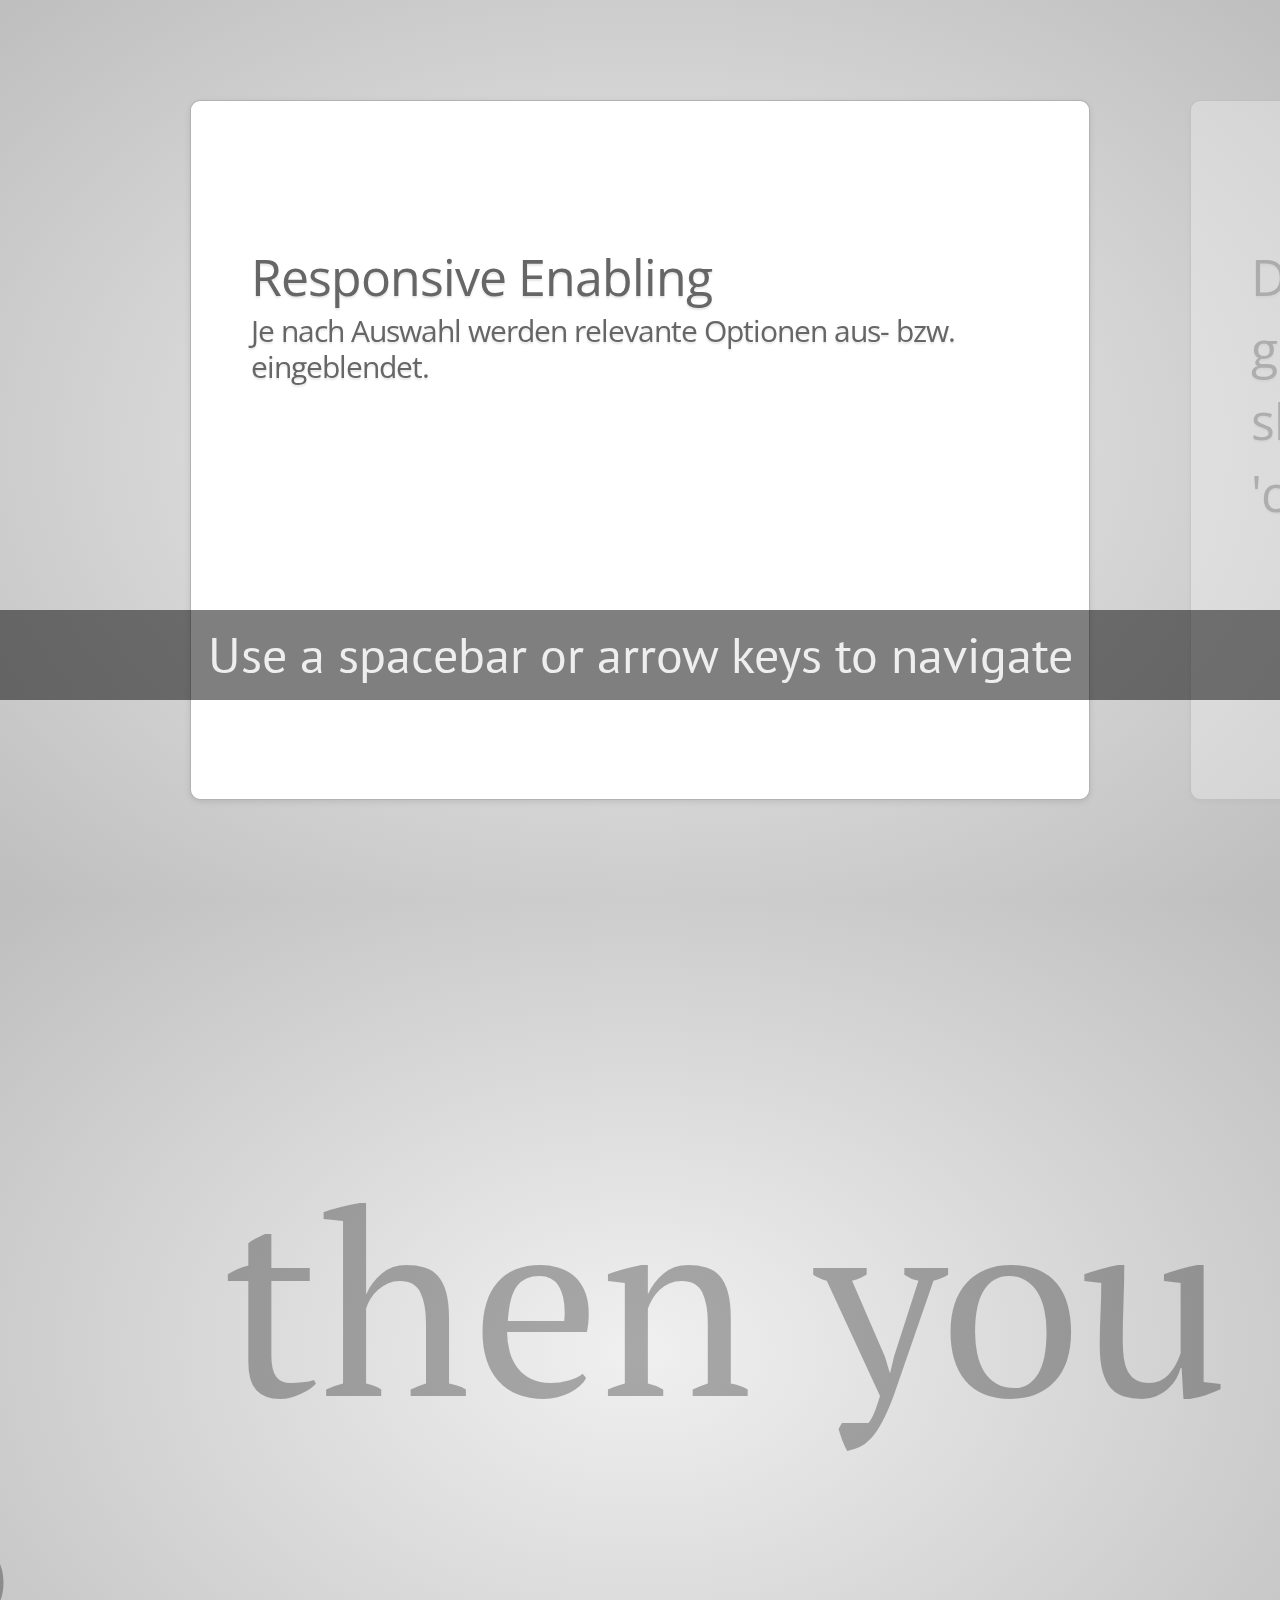
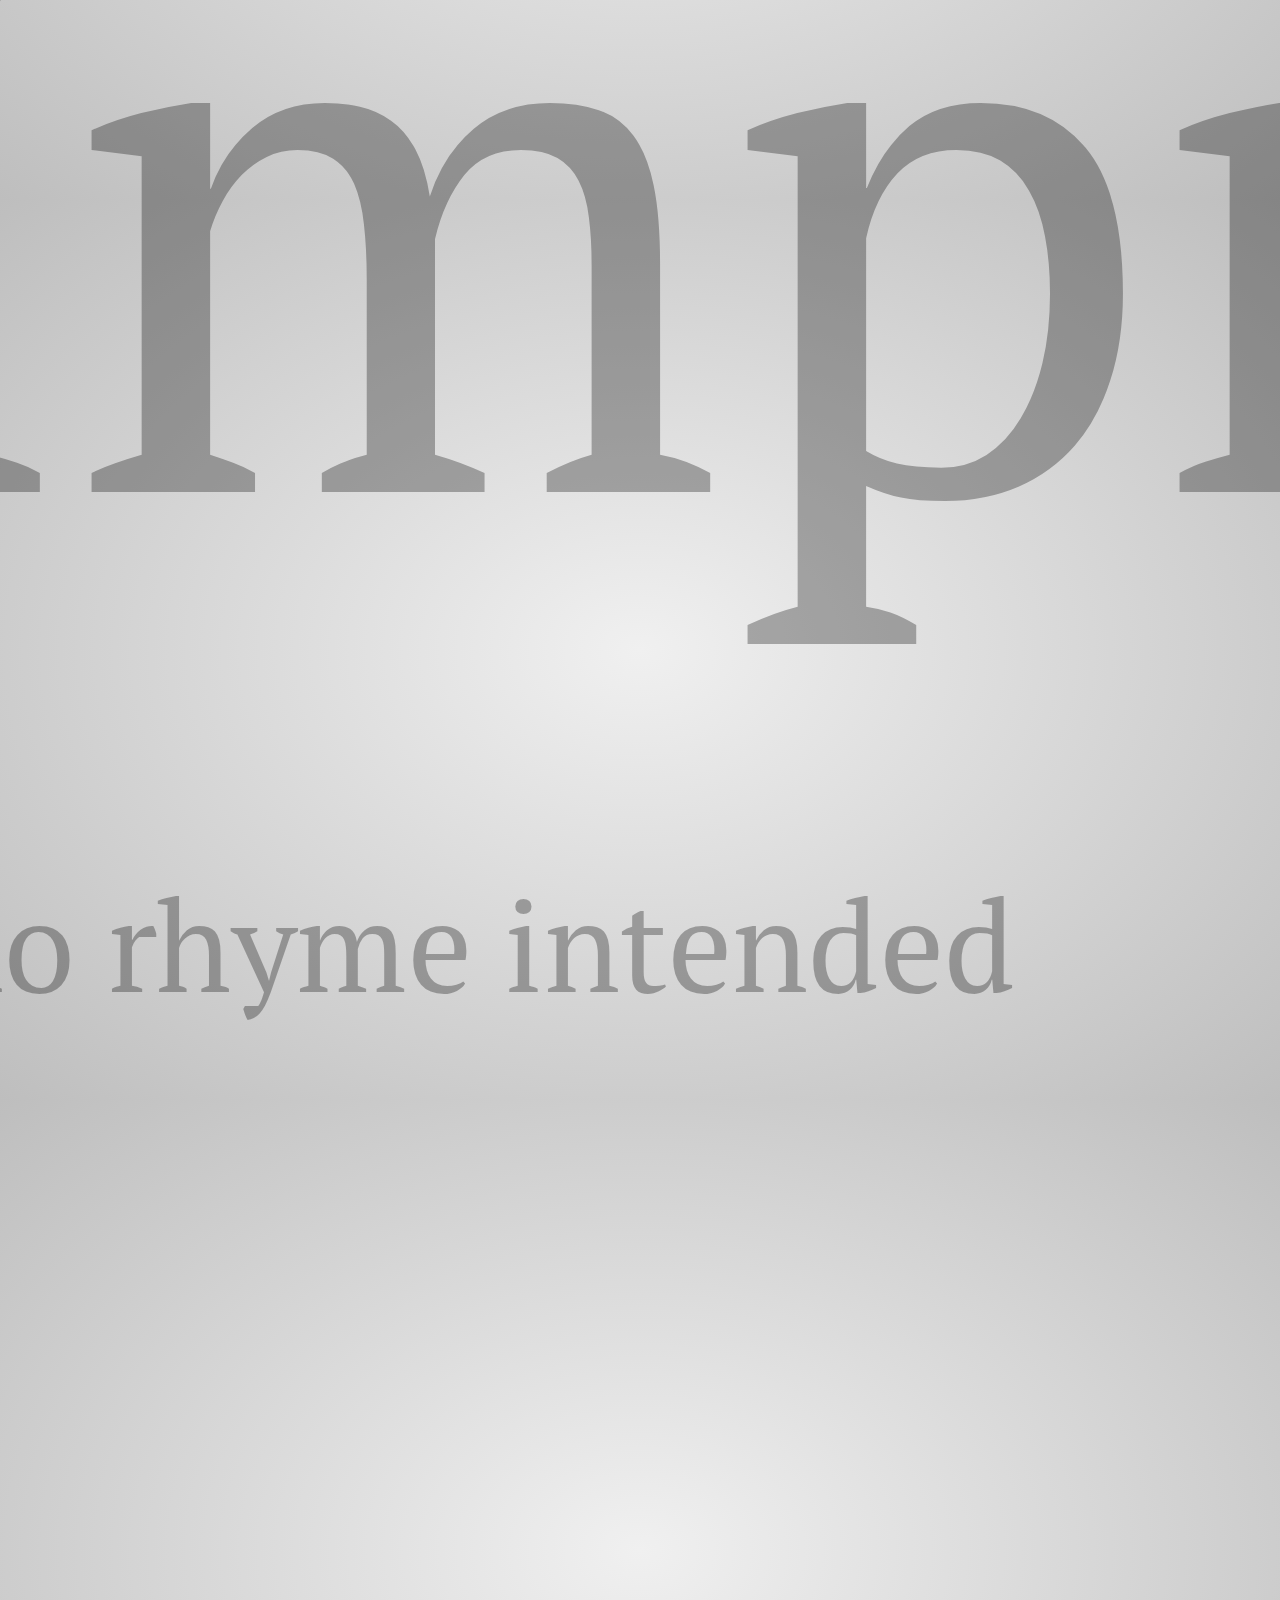
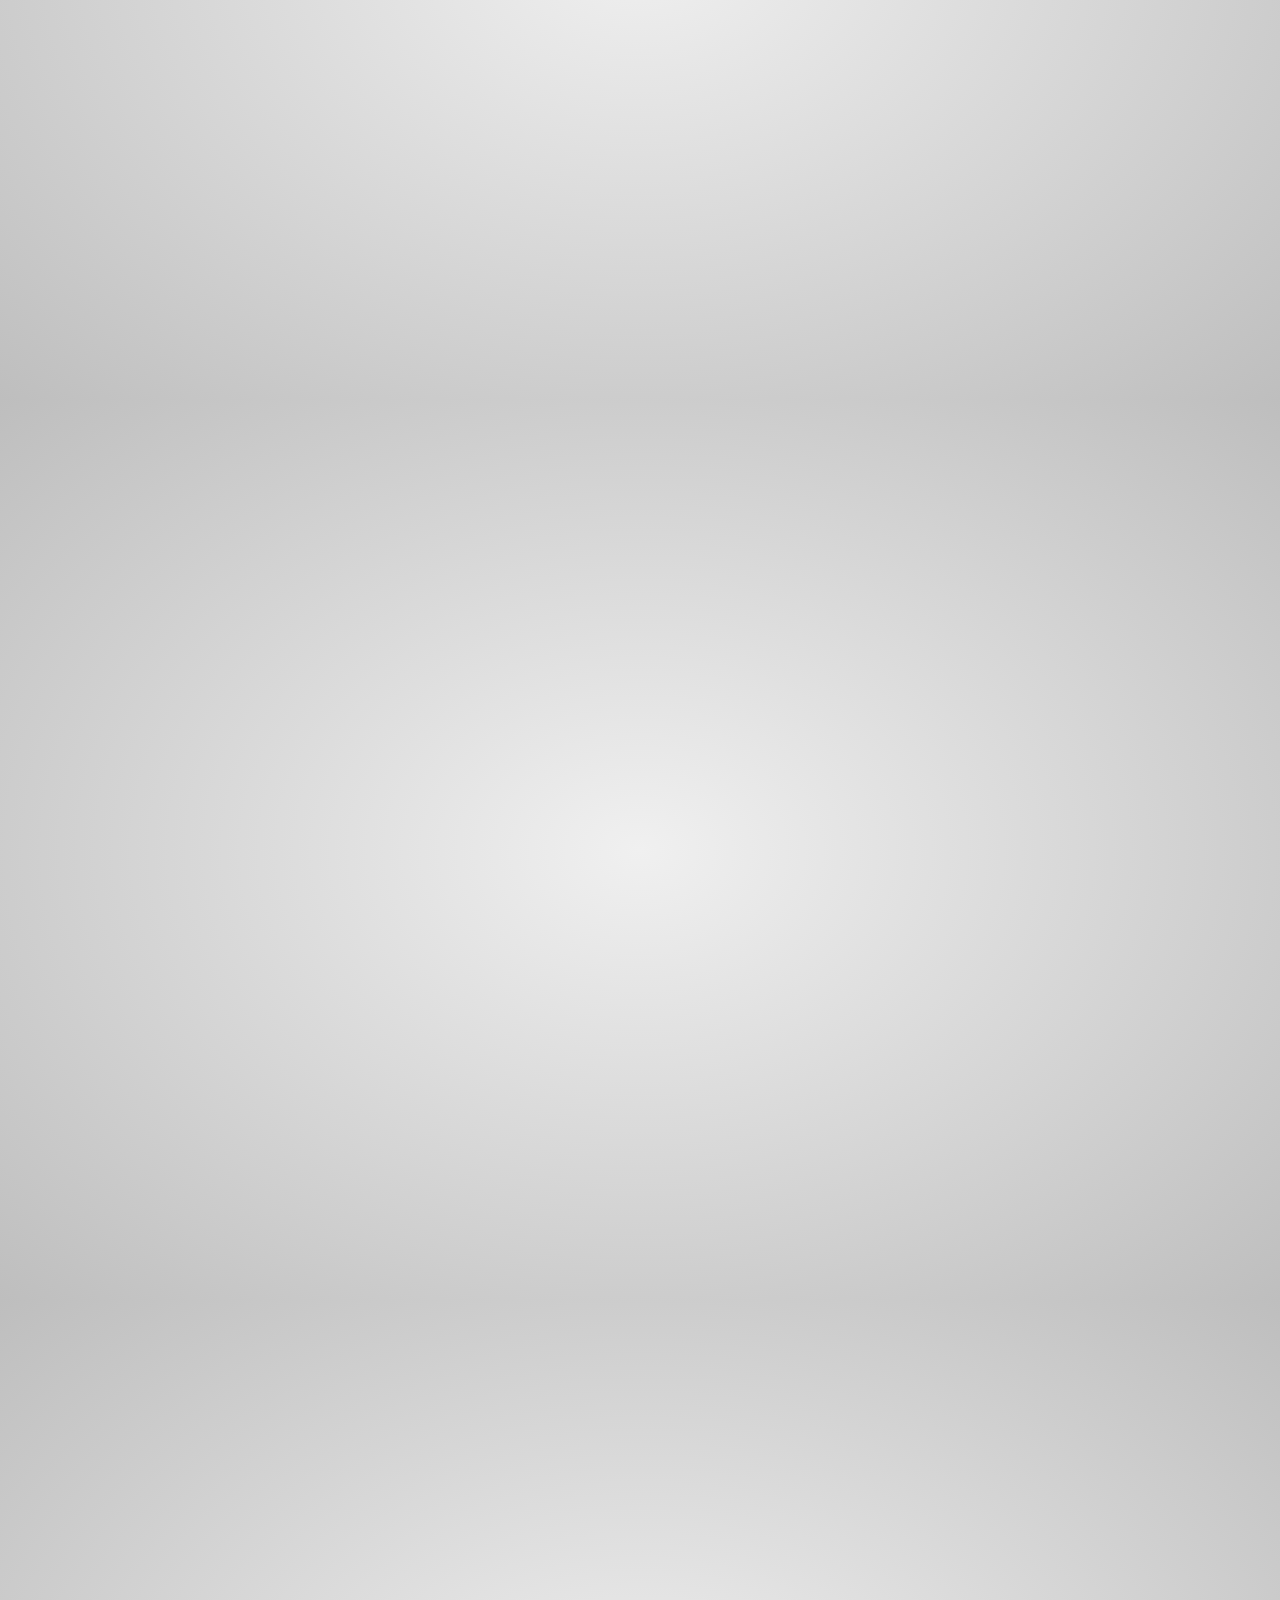
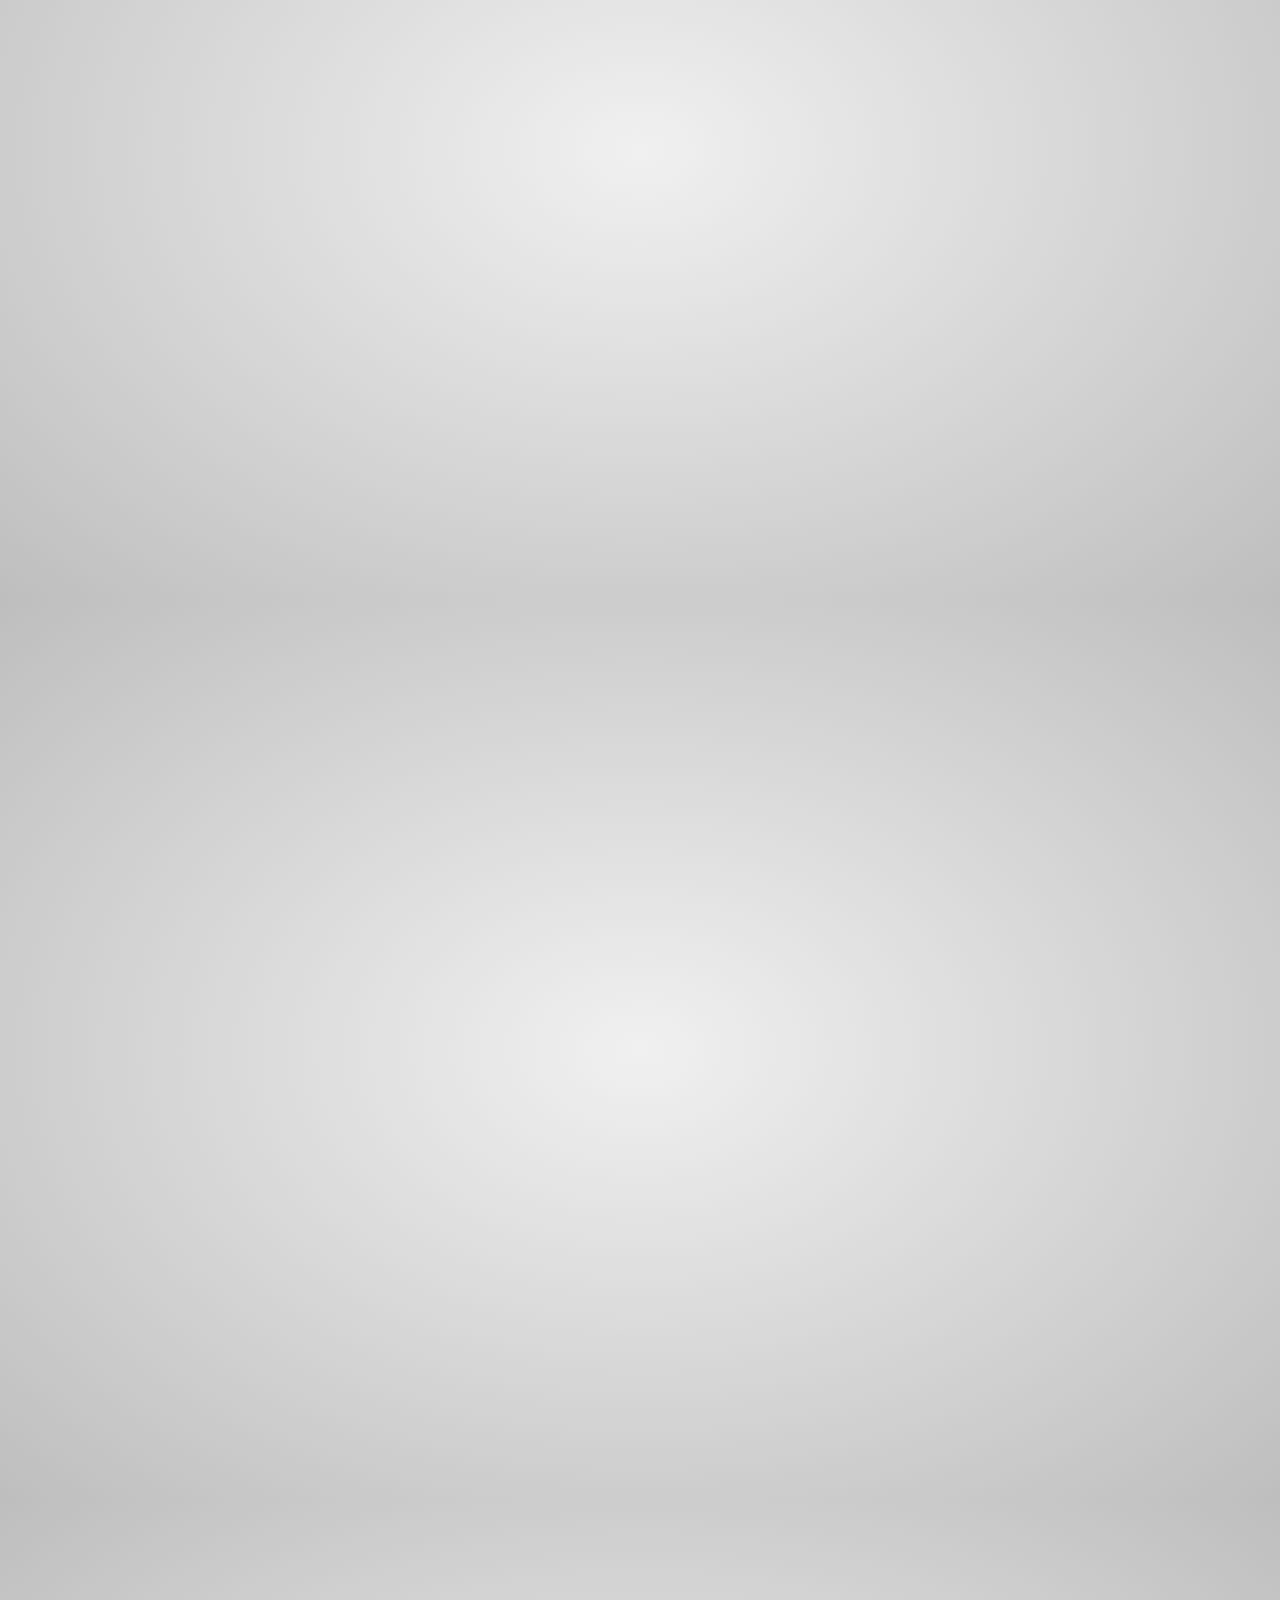
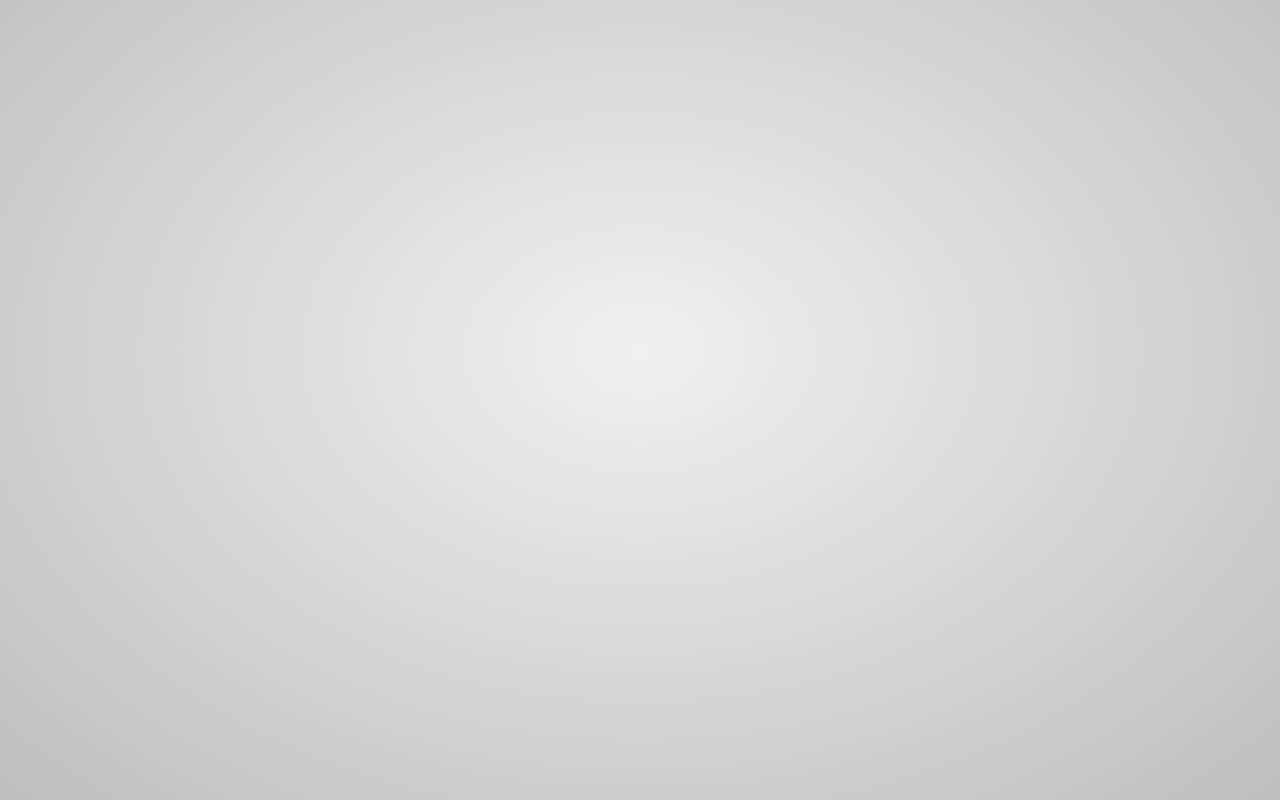
==== uuid/presentation/index.html @ a4031f7f "Add JS-presentation" ====
<!doctype html>

<!--

    Welcome to the light side of the source, young padawan.

    One step closer to learn something interesting you are...

                               ____                  
                            _.' :  `._               
                        .-.'`.  ;   .'`.-.           
               __      / : ___\ ;  /___ ; \      __  
             ,'_ ""=-.:__;".-.";: :".-.":__;.-="" _`,
             :' `.t""=-.. '<@.`;_  ',@:` ..-=""j.' `;
                  `:-.._J '-.-'L__ `-.-' L_..-;'     
                    "-.__ ;  .-"  "-.  : __.-"       
                        L ' /.======.\ ' J           
                         "-.   "__"   .-"            
                        __.l"-:_JL_;-";.__           
                     .-j/'.;  ;""""  / .'\"-.        
                   .' /:`. "-.:     .-" .';  `.      
                .-"  / ;  "-. "-..-" .-"  :    "-.   
             .+"-.  : :      "-.__.-"      ;-._   \  
             ; \  `.; ;                    : : "+. ; 
             :  ;   ; ;                    : ;  : \: 
             ;  :   ; :                    ;:   ;  : 
            : \  ;  :  ;                  : ;  /  :: 
            ;  ; :   ; :                  ;   :   ;: 
            :  :  ;  :  ;                : :  ;  : ; 
            ;\    :   ; :                ; ;     ; ; 
            : `."-;   :  ;              :  ;    /  ; 
             ;    -:   ; :              ;  : .-"   : 
             :\     \  :  ;            : \.-"      : 
              ;`.    \  ; :            ;.'_..-=  / ; 
              :  "-.  "-:  ;          :/."      .'  :
               \         \ :          ;/  __        :
                \       .-`.\        /t-""  ":-+.   :
                 `.  .-"    `l    __/ /`. :  ; ; \  ;
                   \   .-" .-"-.-"  .' .'j \  /   ;/ 
                    \ / .-"   /.     .'.' ;_:'    ;  
                     :-""-.`./-.'     /    `.___.'   
                           \ `t  ._  /               
                            "-.t-._:'                

-->

<!--
    
    So you'd like to know how to use impress.js?
    
    You've made the first, very important step - you're reading the source code.
    And that's how impress.js presentations are built - with HTML and CSS code.
    
    Believe me, you need quite decent HTML and CSS skills to be able to use impress.js effectively.
    And what is even more important, you need to be a designer, too, because there are no default
    styles for impress.js presentations, there is no default or automatic layout for them.
    
    You need to design and build it by hand.
    
    So...
    
    Would you still like to know how to use impress.js?
    
-->

<html lang="en">
<head>
    <meta charset="utf-8" />
    <meta name="viewport" content="width=1024" />
    <meta name="apple-mobile-web-app-capable" content="yes" />
    <title>impress.js | presentation tool based on the power of CSS3 transforms and transitions in modern browsers | by Bartek Szopka @bartaz</title>
    
    <meta name="description" content="impress.js is a presentation tool based on the power of CSS3 transforms and transitions in modern browsers and inspired by the idea behind prezi.com." />
    <meta name="author" content="Bartek Szopka" />

    <link href="http://fonts.googleapis.com/css?family=Open+Sans:regular,semibold,italic,italicsemibold|PT+Sans:400,700,400italic,700italic|PT+Serif:400,700,400italic,700italic" rel="stylesheet" />

    <!--
        
        Impress.js doesn't depend on any external stylesheet. Script adds all styles it needs for
        presentation to work.
        
        This style below contains styles only for demo presentation. Browse it to see how impress.js
        classes are used to style presentation steps, or how to apply fallback styles, but I don't want
        you to use them directly in your presentation.
        
        Be creative, build your own. We don't really want all impress.js presentations to look the same,
        do we?
        
        When creating your own presentation get rid of this file. Start from scratch, it's fun!
        
    -->
    <link href="css/impress-demo.css" rel="stylesheet" />
    
    <link rel="shortcut icon" href="favicon.png" />
    <link rel="apple-touch-icon" href="apple-touch-icon.png" />
</head>

<!--
    
    Body element is used by impress.js to set some useful class names, that will allow you to detect
    the support and state of the presentation in CSS or other scripts.
    
    First very useful class name is `impress-not-supported`. This class means, that browser doesn't
    support features required by impress.js, so you should apply some fallback styles in your CSS.
    It's not necessary to add it manually on this element. If the script detects that browser is not
    good enough it will add this class, but keeping it in HTML means that users without JavaScript
    will also get fallback styles.
    
    When impress.js script detects that browser supports all required features, this class name will
    be removed.
    
    The class name on body element also depends on currently active presentation step. More details about
    it can be found later, when `hint` element is being described.
    
-->
<body class="impress-not-supported">

<!--
    For example this fallback message is only visible when there is `impress-not-supported` class on body.
-->
<div class="fallback-message">
    <p>Your browser <b>doesn't support the features required</b> by impress.js, so you are presented with a simplified version of this presentation.</p>
    <p>For the best experience please use the latest <b>Chrome</b>, <b>Safari</b> or <b>Firefox</b> browser.</p>
</div>

<!--
    
    Now that's the core element used by impress.js.
    
    That's the wrapper for your presentation steps. In this element all the impress.js magic happens.
    It doesn't have to be a `<div>`. Only `id` is important here as that's how the script find it.
    
    You probably won't need it now, but there are some configuration options that can be set on this element.
    
    To change the duration of the transition between slides use `data-transition-duration="2000"` giving it
    a number of ms. It defaults to 1000 (1s).
    
    You can also control the perspective with `data-perspective="500"` giving it a number of pixels.
    It defaults to 1000. You can set it to 0 if you don't want any 3D effects.
    If you are willing to change this value make sure you understand how CSS perspective works:
    https://developer.mozilla.org/en/CSS/perspective
    
    But as I said, you won't need it for now, so don't worry - there are some simple but interesing things
    right around the corner of this tag ;)
    
-->
<div id="impress">

    <!--
        
        Here is where interesting thing start to happen.
        
        Each step of the presentation should be an element inside the `#impress` with a class name
        of `step`. These step elements are positioned, rotated and scaled by impress.js, and
        the 'camera' shows them on each step of the presentation.
        
        Positioning information is passed through data attributes.
        
        In the example below we only specify x and y position of the step element with `data-x="-1000"`
        and `data-y="-1500` attributes. This means that **the center** of the element (yes, the center)
        will be positioned in point x = -1000px and y = -1500px of the presentation 'canvas'.
        
        It will not be rotated or scaled.
       
    -->
    <div id="bored" class="step slide" data-x="-1000" data-y="-1500">
        <q>Responsive Enabling</q>
	<p>Je nach Auswahl werden relevante Optionen aus- bzw. eingeblendet.</p>
    </div>

    <!--
        
        The `id` attribute of the step element is used to identify it in the URL, but it's optional.
        If it is not defined, it will get a default value of `step-N` where N is a number of slide.
        
        So in the example below it'll be `step-2`.
        
        The hash part of the url when this step is active will be `#/step-2`.
        
        You can also use `#step-2` in a link, to point directly to this particular step.
        
        Please note, that while `#/step-2` (with slash) would also work in a link it's not recommended.
        Using classic `id`-based links like `#step-2` makes these links usable also in fallback mode.
        
    -->
    <div class="step slide" data-x="0" data-y="-1500">
        <q>Don't you think that presentations given <strong>in modern browsers</strong> shouldn't <strong>copy the limits</strong> of 'classic' slide decks?</q>
    </div>

    <div class="step slide" data-x="1000" data-y="-1500">
        <q>Would you like to <strong>impress your audience</strong> with <strong>stunning visualization</strong> of your talk?</q>
    </div>

    <!--
        
        This is an example of step element being scaled.
        
        Again, we use a `data-` attribute, this time it's `data-scale="4"`, so it means that this
        element will be 4 times larger than the others.
        From presentation and transitions point of view it means, that it will have to be scaled
        down (4 times) to make it back to its correct size.
        
    -->
    <div id="title" class="step" data-x="0" data-y="0" data-scale="4">
        <span class="try">then you should try</span>
        <h1>impress.js<sup>*</sup></h1>
        <span class="footnote"><sup>*</sup> no rhyme intended</span>
    </div>

    <!--
        
        This element introduces rotation.
        
        Notation shouldn't be a surprise. We use `data-rotate="90"` attribute, meaning that this
        element should be rotated by 90 degrees clockwise.
        
    -->
    <div id="its" class="step" data-x="850" data-y="3000" data-rotate="90" data-scale="5">
        <p>It's a <strong>presentation tool</strong> <br/>
        inspired by the idea behind <a href="http://prezi.com">prezi.com</a> <br/>
        and based on the <strong>power of CSS3 transforms and transitions</strong> in modern browsers.</p>
    </div>

    <div id="big" class="step" data-x="3500" data-y="2100" data-rotate="180" data-scale="6">
        <p>visualize your <b>big</b> <span class="thoughts">thoughts</span></p>
    </div>

    <!--
        
        And now it gets really exciting! We move into third dimension!
        
        Along with `data-x` and `data-y`, you can define the position on third (Z) axis, with
        `data-z`. In the example below we use `data-z="-3000"` meaning that element should be
        positioned far away from us (by 3000px).
        
    -->
    <div id="tiny" class="step" data-x="2825" data-y="2325" data-z="-3000" data-rotate="300" data-scale="1">
        <p>and <b>tiny</b> ideas</p>
    </div>

    <!--
        
        This step here doesn't introduce anything new when it comes to data attributes, but you
        should notice in the demo that some words of this text are being animated.
        It's a very basic CSS transition that is applied to the elements when this step element is
        reached.
        
        At the very beginning of the presentation all step elements are given the class of `future`.
        It means that they haven't been visited yet.
        
        When the presentation moves to given step `future` is changed to `present` class name.
        That's how animation on this step works - text moves when the step has `present` class.
        
        Finally when the step is left the `present` class is removed from the element and `past`
        class is added.
        
        So basically every step element has one of three classes: `future`, `present` and `past`.
        Only one current step has the `present` class.
        
    -->
    <div id="ing" class="step" data-x="3500" data-y="-850" data-rotate="270" data-scale="6">
        <p>by <b class="positioning">positioning</b>, <b class="rotating">rotating</b> and <b class="scaling">scaling</b> them on an infinite canvas</p>
    </div>

    <div id="imagination" class="step" data-x="6700" data-y="-300" data-scale="6">
        <p>the only <b>limit</b> is your <b class="imagination">imagination</b></p>
    </div>

    <div id="source" class="step" data-x="6300" data-y="2000" data-rotate="20" data-scale="4">
        <p>want to know more?</p>
        <q><a href="http://github.com/bartaz/impress.js">use the source</a>, Luke!</q>
    </div>

    <div id="one-more-thing" class="step" data-x="6000" data-y="4000" data-scale="2">
        <p>one more thing...</p>
    </div>

    <!--
        
        And the last one shows full power and flexibility of impress.js.
        
        You can not only position element in 3D, but also rotate it around any axis.
        So this one here will get rotated by -40 degrees (40 degrees anticlockwise) around X axis and
        10 degrees (clockwise) around Y axis.
        
        You can of course rotate it around Z axis with `data-rotate-z` - it has exactly the same effect
        as `data-rotate` (these two are basically aliases).
        
    -->
    <div id="its-in-3d" class="step" data-x="6200" data-y="4300" data-z="-100" data-rotate-x="-40" data-rotate-y="10" data-scale="2">
        <p><span class="have">have</span> <span class="you">you</span> <span class="noticed">noticed</span> <span class="its">it's</span> <span class="in">in</span> <b>3D<sup>*</sup></b>?</p>
        <span class="footnote">* beat that, prezi ;)</span>
    </div>

    <!--
        
        So to make a summary of all the possible attributes used to position presentation steps, we have:
        
        * `data-x`, `data-y`, `data-z` - they define the position of **the center** of step element on
            the canvas in pixels; their default value is 0;
        * `data-rotate-x`, `data-rotate-y`, 'data-rotate-z`, `data-rotate` - they define the rotation of
            the element around given axis in degrees; their default value is 0; `data-rotate` and `data-rotate-z`
            are exactly the same;
        * `data-scale` - defines the scale of step element; default value is 1
        
        These values are used by impress.js in CSS transformation functions, so for more information consult
        CSS transfrom docs: https://developer.mozilla.org/en/CSS/transform
        
    -->
    <div id="overview" class="step" data-x="3000" data-y="1500" data-scale="10">
    </div>

</div>

<!--
    
    Hint is not related to impress.js in any way.
    
    But it can show you how to use impress.js features in creative way.
    
    When the presentation step is shown (selected) its element gets the class of "active" and the body element
    gets the class based on active step id `impress-on-ID` (where ID is the step's id)... It may not be
    so clear because of all these "ids" in previous sentence, so for example when the first step (the one with
    the id of `bored`) is active, body element gets a class of `impress-on-bored`.
    
    This class is used by this hint below. Check CSS file to see how it's shown with delayed CSS animation when
    the first step of presentation is visible for a couple of seconds.
    
    ...
    
    And when it comes to this piece of JavaScript below ... kids, don't do this at home ;)
    It's just a quick and dirty workaround to get different hint text for touch devices.
    In a real world it should be at least placed in separate JS file ... and the touch content should be
    probably just hidden somewhere in HTML - not hard-coded in the script.
    
    Just sayin' ;)
    
-->
<div class="hint">
    <p>Use a spacebar or arrow keys to navigate</p>
</div>
<script>
if ("ontouchstart" in document.documentElement) { 
    document.querySelector(".hint").innerHTML = "<p>Tap on the left or right to navigate</p>";
}
</script>

<!--
    
    Last, but not least.
    
    To make all described above really work, you need to include impress.js in the page.
    I strongly encourage to minify it first.
    
    In here I just include full source of the script to make it more readable.
    
    You also need to call a `impress().init()` function to initialize impress.js presentation.
    And you should do it in the end of your document. Not only because it's a good practice, but also
    because it should be done when the whole document is ready.
    Of course you can wrap it in any kind of "DOM ready" event, but I was too lazy to do so ;)
    
-->
<script src="js/impress.js"></script>
<script>impress().init();</script>

<!--
    
    The `impress()` function also gives you access to the API that controls the presentation.
    
    Just store the result of the call:
    
        var api = impress();
    
    and you will get three functions you can call:
    
        `api.init()` - initializes the presentation,
        `api.next()` - moves to next step of the presentation,
        `api.prev()` - moves to previous step of the presentation,
        `api.goto( idx | id | element, [duration] )` - moves the presentation to the step given by its index number
                id or the DOM element; second parameter can be used to define duration of the transition in ms,
                but it's optional - if not provided default transition duration for the presentation will be used.
    
    You can also simply call `impress()` again to get the API, so `impress().next()` is also allowed.
    Don't worry, it wont initialize the presentation again.
    
    For some example uses of this API check the last part of the source of impress.js where the API
    is used in event handlers.
    
-->

</body>
</html>

<!--
    
    Now you know more or less everything you need to build your first impress.js presentation, but before
    you start...
    
    Oh, you've already cloned the code from GitHub?
    
    You have it open in text editor?
    
    Stop right there!
    
    That's not how you create awesome presentations. This is only a code. Implementation of the idea that
    first needs to grow in your mind.
    
    So if you want to build great presentation take a pencil and piece of paper. And turn off the computer.
    
    Sketch, draw and write. Brainstorm your ideas on a paper. Try to build a mind-map of what you'd like
    to present. It will get you closer and closer to the layout you'll build later with impress.js.
    
    Get back to the code only when you have your presentation ready on a paper. It doesn't make sense to do
    it earlier, because you'll only waste your time fighting with positioning of useless points.
    
    If you think I'm crazy, please put your hands on a book called "Presentation Zen". It's all about 
    creating awesome and engaging presentations.
    
    Think about it. 'Cause impress.js may not help you, if you have nothing interesting to say.
    
-->

<!--
    
    Are you still reading this?
    
    For real?
    
    I'm impressed! Feel free to let me know that you got that far (I'm @bartaz on Twitter), 'cause I'd like
    to congratulate you personally :)
    
    But you don't have to do it now. Take my advice and take some time off. Make yourself a cup of coffee, tea,
    or anything you like to drink. And raise a glass for me ;)
    
    Cheers!
    
-->
---- uuid/presentation/css/impress-demo.css ----
/*
    So you like the style of impress.js demo?
    Or maybe you are just curious how it was done?

    You couldn't find a better place to find out!

    Welcome to the stylesheet impress.js demo presentation.

    Please remember that it is not meant to be a part of impress.js and is
    not required by impress.js.
    I expect that anyone creating a presentation for impress.js would create
    their own set of styles.

    But feel free to read through it and learn how to get the most of what
    impress.js provides.

    And let me be your guide.

    Shall we begin?
*/


/*
    We start with a good ol' reset.
    That's the one by Eric Meyer http://meyerweb.com/eric/tools/css/reset/

    You can probably argue if it is needed here, or not, but for sure it
    doesn't do any harm and gives us a fresh start.
*/

html, body, div, span, applet, object, iframe,
h1, h2, h3, h4, h5, h6, p, blockquote, pre,
a, abbr, acronym, address, big, cite, code,
del, dfn, em, img, ins, kbd, q, s, samp,
small, strike, strong, sub, sup, tt, var,
b, u, i, center,
dl, dt, dd, ol, ul, li,
fieldset, form, label, legend,
table, caption, tbody, tfoot, thead, tr, th, td,
article, aside, canvas, details, embed,
figure, figcaption, footer, header, hgroup,
menu, nav, output, ruby, section, summary,
time, mark, audio, video {
    margin: 0;
    padding: 0;
    border: 0;
    font-size: 100%;
    font: inherit;
    vertical-align: baseline;
}

/* HTML5 display-role reset for older browsers */
article, aside, details, figcaption, figure,
footer, header, hgroup, menu, nav, section {
    display: block;
}
body {
    line-height: 1;
}
ol, ul {
    list-style: none;
}
blockquote, q {
    quotes: none;
}
blockquote:before, blockquote:after,
q:before, q:after {
    content: '';
    content: none;
}

table {
    border-collapse: collapse;
    border-spacing: 0;
}

/*
    Now here is when interesting things start to appear.

    We set up <body> styles with default font and nice gradient in the background.
    And yes, there is a lot of repetition there because of -prefixes but we don't
    want to leave anybody behind.
*/
body {
    font-family: 'PT Sans', sans-serif;
    min-height: 740px;

    background: rgb(215, 215, 215);
    background: -webkit-gradient(radial, 50% 50%, 0, 50% 50%, 500, from(rgb(240, 240, 240)), to(rgb(190, 190, 190)));
    background: -webkit-radial-gradient(rgb(240, 240, 240), rgb(190, 190, 190));
    background:    -moz-radial-gradient(rgb(240, 240, 240), rgb(190, 190, 190));
    background:     -ms-radial-gradient(rgb(240, 240, 240), rgb(190, 190, 190));
    background:      -o-radial-gradient(rgb(240, 240, 240), rgb(190, 190, 190));
    background:         radial-gradient(rgb(240, 240, 240), rgb(190, 190, 190));
}

/*
    Now let's bring some text styles back ...
*/
b, strong { font-weight: bold }
i, em { font-style: italic }

/*
    ... and give links a nice look.
*/
a {
    color: inherit;
    text-decoration: none;
    padding: 0 0.1em;
    background: rgba(255,255,255,0.5);
    text-shadow: -1px -1px 2px rgba(100,100,100,0.9);
    border-radius: 0.2em;

    -webkit-transition: 0.5s;
    -moz-transition:    0.5s;
    -ms-transition:     0.5s;
    -o-transition:      0.5s;
    transition:         0.5s;
}

a:hover,
a:focus {
    background: rgba(255,255,255,1);
    text-shadow: -1px -1px 2px rgba(100,100,100,0.5);
}

/*
    Because the main point behind the impress.js demo is to demo impress.js
    we display a fallback message for users with browsers that don't support
    all the features required by it.

    All of the content will be still fully accessible for them, but I want
    them to know that they are missing something - that's what the demo is
    about, isn't it?

    And then we hide the message, when support is detected in the browser.
*/

.fallback-message {
    font-family: sans-serif;
    line-height: 1.3;

    width: 780px;
    padding: 10px 10px 0;
    margin: 20px auto;

    border: 1px solid #E4C652;
    border-radius: 10px;
    background: #EEDC94;
}

.fallback-message p {
    margin-bottom: 10px;
}

.impress-supported .fallback-message {
    display: none;
}

/*
    Now let's style the presentation steps.

    We start with basics to make sure it displays correctly in everywhere ...
*/

.step {
    position: relative;
    width: 900px;
    padding: 40px;
    margin: 20px auto;

    -webkit-box-sizing: border-box;
    -moz-box-sizing:    border-box;
    -ms-box-sizing:     border-box;
    -o-box-sizing:      border-box;
    box-sizing:         border-box;

    font-family: 'PT Serif', georgia, serif;
    font-size: 48px;
    line-height: 1.5;
}

/*
    ... and we enhance the styles for impress.js.

    Basically we remove the margin and make inactive steps a little bit transparent.
*/
.impress-enabled .step {
    margin: 0;
    opacity: 0.3;

    -webkit-transition: opacity 1s;
    -moz-transition:    opacity 1s;
    -ms-transition:     opacity 1s;
    -o-transition:      opacity 1s;
    transition:         opacity 1s;
}

.impress-enabled .step.active { opacity: 1 }

/*
    These 'slide' step styles were heavily inspired by HTML5 Slides:
    http://html5slides.googlecode.com/svn/trunk/styles.css

    ;)

    They cover everything what you see on first three steps of the demo.
*/
.slide {
    display: block;

    width: 900px;
    height: 700px;
    padding: 40px 60px;

    background-color: white;
    border: 1px solid rgba(0, 0, 0, .3);
    border-radius: 10px;
    box-shadow: 0 2px 6px rgba(0, 0, 0, .1);

    color: rgb(102, 102, 102);
    text-shadow: 0 2px 2px rgba(0, 0, 0, .1);

    font-family: 'Open Sans', Arial, sans-serif;
    font-size: 30px;
    line-height: 36px;
    letter-spacing: -1px;
}

.slide q {
    display: block;
    font-size: 50px;
    line-height: 72px;

    margin-top: 100px;
}

.slide q strong {
    white-space: nowrap;
}

/*
    And now we start to style each step separately.

    I agree that this may be not the most efficient, object-oriented and
    scalable way of styling, but most of steps have quite a custom look
    and typography tricks here and there, so they had to be styled separately.

    First is the title step with a big <h1> (no room for padding) and some
    3D positioning along Z axis.
*/

#title {
    padding: 0;
}

#title .try {
    font-size: 64px;
    position: absolute;
    top: -0.5em;
    left: 1.5em;

    -webkit-transform: translateZ(20px);
    -moz-transform:    translateZ(20px);
    -ms-transform:     translateZ(20px);
    -o-transform:      translateZ(20px);
    transform:         translateZ(20px);
}

#title h1 {
    font-size: 190px;

    -webkit-transform: translateZ(50px);
    -moz-transform:    translateZ(50px);
    -ms-transform:     translateZ(50px);
    -o-transform:      translateZ(50px);
    transform:         translateZ(50px);
}

#title .footnote {
    font-size: 32px;
}

/*
    Second step is nothing special, just a text with a link, so it doesn't need
    any special styling.

    Let's move to 'big thoughts' with centered text and custom font sizes.
*/
#big {
    width: 600px;
    text-align: center;
    font-size: 60px;
    line-height: 1;
}

#big b {
    display: block;
    font-size: 250px;
    line-height: 250px;
}

#big .thoughts {
    font-size: 90px;
    line-height: 150px;
}

/*
    'Tiny ideas' just need some tiny styling.
*/
#tiny {
    width: 500px;
    text-align: center;
}

/*
    This step has some animated text ...
*/
#ing { width: 500px }

/*
    ... so we define display to `inline-block` to enable transforms and
    transition duration to 0.5s ...
*/
#ing b {
    display: inline-block;
    -webkit-transition: 0.5s;
    -moz-transition:    0.5s;
    -ms-transition:     0.5s;
    -o-transition:      0.5s;
    transition:         0.5s;
}

/*
    ... and we want 'positioning` word to move up a bit when the step gets
    `present` class ...
*/
#ing.present .positioning {
    -webkit-transform: translateY(-10px);
    -moz-transform:    translateY(-10px);
    -ms-transform:     translateY(-10px);
    -o-transform:      translateY(-10px);
    transform:         translateY(-10px);
}

/*
    ... 'rotating' to rotate a quarter of a second later ...
*/
#ing.present .rotating {
    -webkit-transform: rotate(-10deg);
    -moz-transform:    rotate(-10deg);
    -ms-transform:     rotate(-10deg);
    -o-transform:      rotate(-10deg);
    transform:         rotate(-10deg);

    -webkit-transition-delay: 0.25s;
    -moz-transition-delay:    0.25s;
    -ms-transition-delay:     0.25s;
    -o-transition-delay:      0.25s;
    transition-delay:         0.25s;
}

/*
    ... and 'scaling' to scale down after another quarter of a second.
*/
#ing.present .scaling {
    -webkit-transform: scale(0.7);
    -moz-transform:    scale(0.7);
    -ms-transform:     scale(0.7);
    -o-transform:      scale(0.7);
    transform:         scale(0.7);

    -webkit-transition-delay: 0.5s;
    -moz-transition-delay:    0.5s;
    -ms-transition-delay:     0.5s;
    -o-transition-delay:      0.5s;
    transition-delay:         0.5s;
}

/*
    The 'imagination' step is again some boring font-sizing.
*/

#imagination {
    width: 600px;
}

#imagination .imagination {
    font-size: 78px;
}

/*
    There is nothing really special about 'use the source, Luke' step, too,
    except maybe of the Yoda background.

    As you can see below I've 'hard-coded' it in data URL.
    That's not the best way to serve images, but because that's just this one
    I decided it will be OK to have it this way.

    Just make sure you don't blindly copy this approach.
*/
#source {
    width: 700px;
    padding-bottom: 300px;

    /* Yoda Icon :: Pixel Art from Star Wars http://www.pixeljoint.com/pixelart/1423.htm */
    background-image: url([data-uri]);
    background-position: bottom right;
    background-repeat: no-repeat;
}

#source q {
    font-size: 60px;
}

/*
    And the "it's in 3D" step again brings some 3D typography - just for fun.

    Because we want to position <span> elements in 3D we set transform-style to
    `preserve-3d` on the paragraph.
    It is not needed by webkit browsers, but it is in Firefox. It's hard to say
    which behaviour is correct as 3D transforms spec is not very clear about it.
*/
#its-in-3d p {
    -webkit-transform-style: preserve-3d;
    -moz-transform-style:    preserve-3d; /* Y U need this Firefox?! */
    -ms-transform-style:     preserve-3d;
    -o-transform-style:      preserve-3d;
    transform-style:         preserve-3d;
}

/*
    Below we position each word separately along Z axis and we want it to transition
    to default position in 0.5s when the step gets `present` class.

    Quite a simple idea, but lot's of styles and prefixes.
*/
#its-in-3d span,
#its-in-3d b {
    display: inline-block;
    -webkit-transform: translateZ(40px);
    -moz-transform:    translateZ(40px);
    -ms-transform:     translateZ(40px);
    -o-transform:      translateZ(40px);
     transform:        translateZ(40px);

    -webkit-transition: 0.5s;
    -moz-transition:    0.5s;
    -ms-transition:     0.5s;
    -o-transition:      0.5s;
    transition:         0.5s;
}

#its-in-3d .have {
    -webkit-transform: translateZ(-40px);
    -moz-transform:    translateZ(-40px);
    -ms-transform:     translateZ(-40px);
    -o-transform:      translateZ(-40px);
    transform:         translateZ(-40px);
}

#its-in-3d .you {
    -webkit-transform: translateZ(20px);
    -moz-transform:    translateZ(20px);
    -ms-transform:     translateZ(20px);
    -o-transform:      translateZ(20px);
    transform:         translateZ(20px);
}

#its-in-3d .noticed {
    -webkit-transform: translateZ(-40px);
    -moz-transform:    translateZ(-40px);
    -ms-transform:     translateZ(-40px);
    -o-transform:      translateZ(-40px);
    transform:         translateZ(-40px);
}

#its-in-3d .its {
    -webkit-transform: translateZ(60px);
    -moz-transform:    translateZ(60px);
    -ms-transform:     translateZ(60px);
    -o-transform:      translateZ(60px);
    transform:         translateZ(60px);
}

#its-in-3d .in {
    -webkit-transform: translateZ(-10px);
    -moz-transform:    translateZ(-10px);
    -ms-transform:     translateZ(-10px);
    -o-transform:      translateZ(-10px);
    transform:         translateZ(-10px);
}

#its-in-3d .footnote {
    font-size: 32px;

    -webkit-transform: translateZ(-10px);
    -moz-transform:    translateZ(-10px);
    -ms-transform:     translateZ(-10px);
    -o-transform:      translateZ(-10px);
    transform:         translateZ(-10px);
}

#its-in-3d.present span,
#its-in-3d.present b {
    -webkit-transform: translateZ(0px);
    -moz-transform:    translateZ(0px);
    -ms-transform:     translateZ(0px);
    -o-transform:      translateZ(0px);
    transform:         translateZ(0px);
}

/*
    The last step is an overview.
    There is no content in it, so we make sure it's not visible because we want
    to be able to click on other steps.

*/
#overview { display: none }

/*
    We also make other steps visible and give them a pointer cursor using the
    `impress-on-` class.
*/
.impress-on-overview .step {
    opacity: 1;
    cursor: pointer;
}


/*
    Now, when we have all the steps styled let's give users a hint how to navigate
    around the presentation.

    The best way to do this would be to use JavaScript, show a delayed hint for a
    first time users, then hide it and store a status in cookie or localStorage...

    But I wanted to have some CSS fun and avoid additional scripting...

    Let me explain it first, so maybe the transition magic will be more readable
    when you read the code.

    First of all I wanted the hint to appear only when user is idle for a while.
    You can't detect the 'idle' state in CSS, but I delayed a appearing of the
    hint by 5s using transition-delay.

    You also can't detect in CSS if the user is a first-time visitor, so I had to
    make an assumption that I'll only show the hint on the first step. And when
    the step is changed hide the hint, because I can assume that user already
    knows how to navigate.

    To summarize it - hint is shown when the user is on the first step for longer
    than 5 seconds.

    The other problem I had was caused by the fact that I wanted the hint to fade
    in and out. It can be easily achieved by transitioning the opacity property.
    But that also meant that the hint was always on the screen, even if totally
    transparent. It covered part of the screen and you couldn't correctly clicked
    through it.
    Unfortunately you cannot transition between display `block` and `none` in pure
    CSS, so I needed a way to not only fade out the hint but also move it out of
    the screen.

    I solved this problem by positioning the hint below the bottom of the screen
    with CSS transform and moving it up to show it. But I also didn't want this move
    to be visible. I wanted the hint only to fade in and out visually, so I delayed
    the fade in transition, so it starts when the hint is already in its correct
    position on the screen.

    I know, it sounds complicated ... maybe it would be easier with the code?
*/

.hint {
    /*
        We hide the hint until presentation is started and from browsers not supporting
        impress.js, as they will have a linear scrollable view ...
    */
    display: none;

    /*
        ... and give it some fixed position and nice styles.
    */
    position: fixed;
    left: 0;
    right: 0;
    bottom: 200px;

    background: rgba(0,0,0,0.5);
    color: #EEE;
    text-align: center;

    font-size: 50px;
    padding: 20px;

    z-index: 100;

    /*
        By default we don't want the hint to be visible, so we make it transparent ...
    */
    opacity: 0;

    /*
        ... and position it below the bottom of the screen (relative to it's fixed position)
    */
    -webkit-transform: translateY(400px);
    -moz-transform:    translateY(400px);
    -ms-transform:     translateY(400px);
    -o-transform:      translateY(400px);
    transform:         translateY(400px);

    /*
        Now let's imagine that the hint is visible and we want to fade it out and move out
        of the screen.

        So we define the transition on the opacity property with 1s duration and another
        transition on transform property delayed by 1s so it will happen after the fade out
        on opacity finished.

        This way user will not see the hint moving down.
    */
    -webkit-transition: opacity 1s, -webkit-transform 0.5s 1s;
    -moz-transition:    opacity 1s,    -moz-transform 0.5s 1s;
    -ms-transition:     opacity 1s,     -ms-transform 0.5s 1s;
    -o-transition:      opacity 1s,      -o-transform 0.5s 1s;
    transition:         opacity 1s,         transform 0.5s 1s;
}

/*
    Now we 'enable' the hint when presentation is initialized ...
*/
.impress-enabled .hint { display: block }

/*
    ... and we will show it when the first step (with id 'bored') is active.
*/
.impress-on-bored .hint {
    /*
        We remove the transparency and position the hint in its default fixed
        position.
    */
    opacity: 1;

    -webkit-transform: translateY(0px);
    -moz-transform:    translateY(0px);
    -ms-transform:     translateY(0px);
    -o-transform:      translateY(0px);
    transform:         translateY(0px);

    /*
        Now for fade in transition we have the oposite situation from the one
        above.

        First after 4.5s delay we animate the transform property to move the hint
        into its correct position and after that we fade it in with opacity
        transition.
    */
    -webkit-transition: opacity 1s 5s, -webkit-transform 0.5s 4.5s;
    -moz-transition:    opacity 1s 5s,    -moz-transform 0.5s 4.5s;
    -ms-transition:     opacity 1s 5s,     -ms-transform 0.5s 4.5s;
    -o-transition:      opacity 1s 5s,      -o-transform 0.5s 4.5s;
    transition:         opacity 1s 5s,         transform 0.5s 4.5s;
}

/*
    And as the last thing there is a workaround for quite strange bug.
    It happens a lot in Chrome. I don't remember if I've seen it in Firefox.

    Sometimes the element positioned in 3D (especially when it's moved back
    along Z axis) is not clickable, because it falls 'behind' the <body>
    element.

    To prevent this, I decided to make <body> non clickable by setting
    pointer-events property to `none` value.
    Value if this property is inherited, so to make everything else clickable
    I bring it back on the #impress element.

    If you want to know more about `pointer-events` here are some docs:
    https://developer.mozilla.org/en/CSS/pointer-events

    There is one very important thing to notice about this workaround - it makes
    everything 'unclickable' except what's in #impress element.

    So use it wisely ... or don't use at all.
*/
.impress-enabled          { pointer-events: none }
.impress-enabled #impress { pointer-events: auto }

/*
    There is one funny thing I just realized.

    Thanks to this workaround above everything except #impress element is invisible
    for click events. That means that the hint element is also not clickable.
    So basically all of this transforms and delayed transitions trickery was probably
    not needed at all...

    But it was fun to learn about it, wasn't it?
*/

/*
    That's all I have for you in this file.
    Thanks for reading. I hope you enjoyed it at least as much as I enjoyed writing it
    for you.
*/
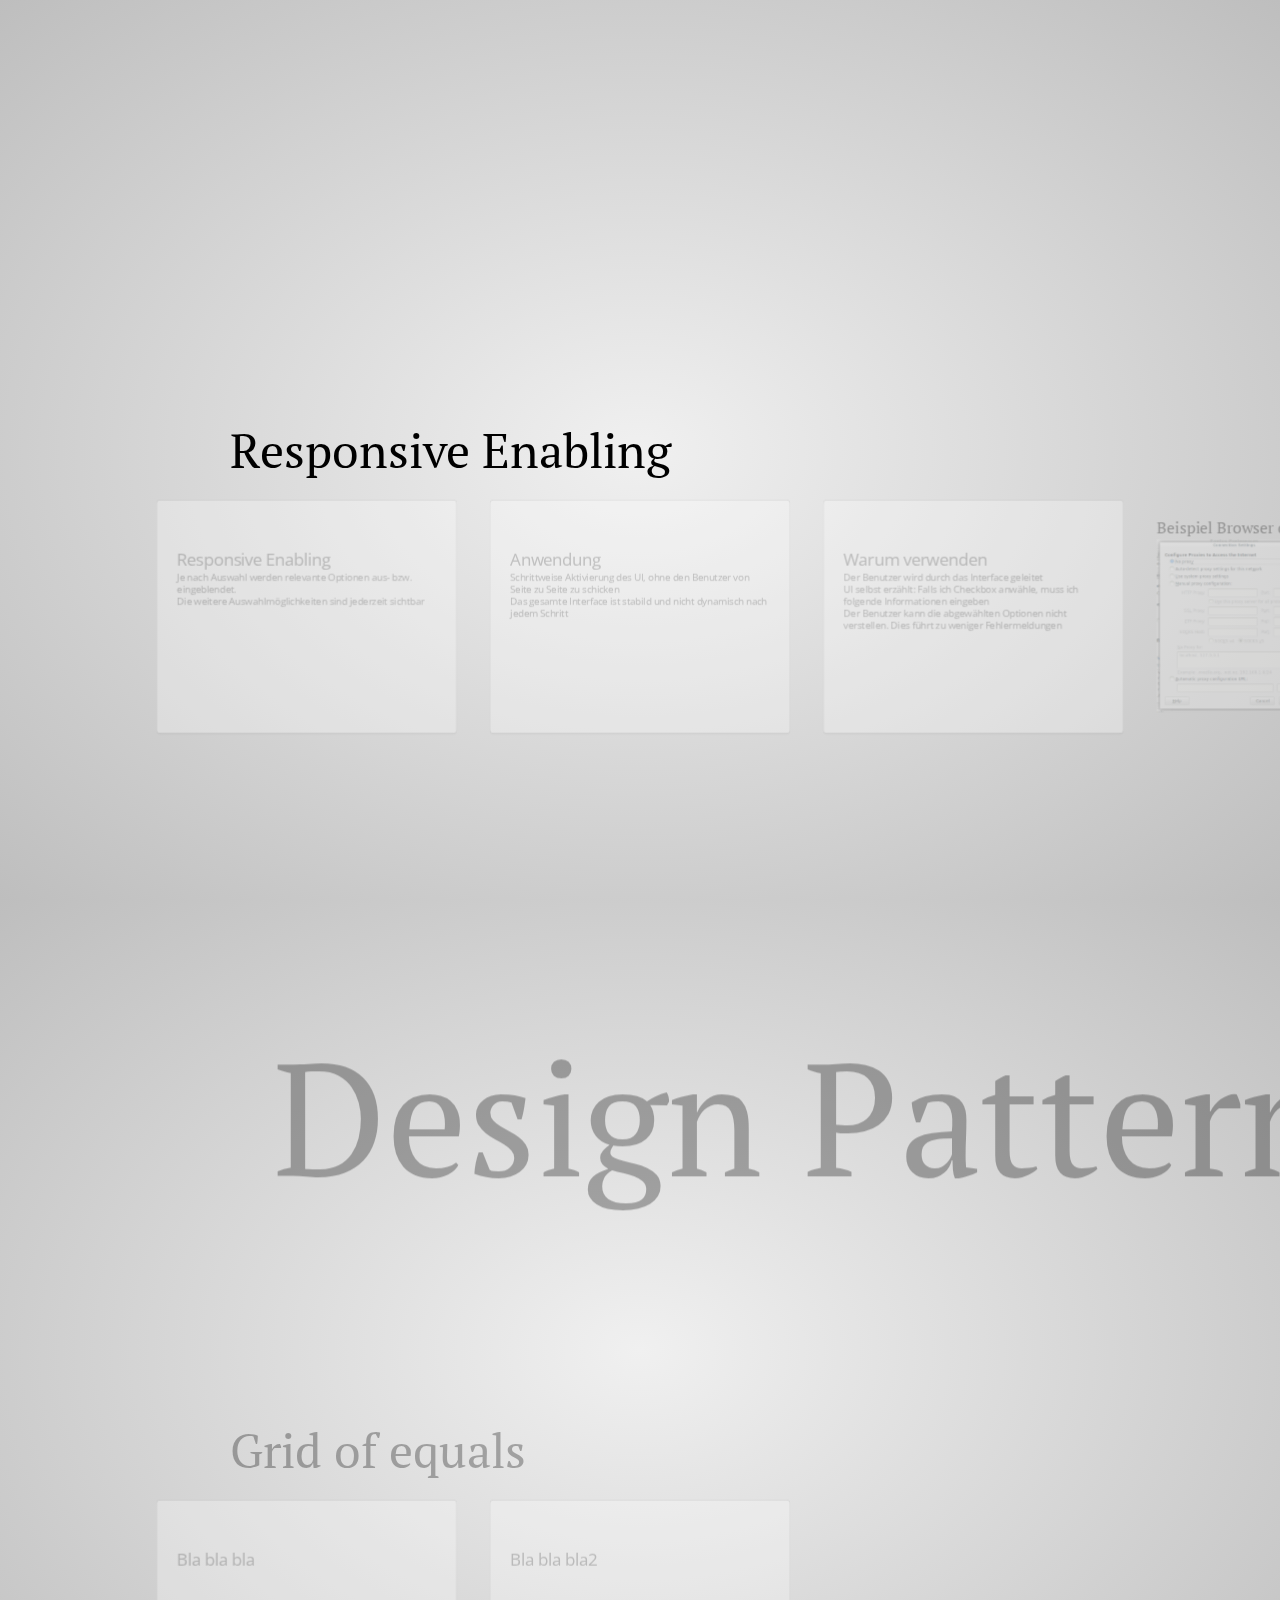
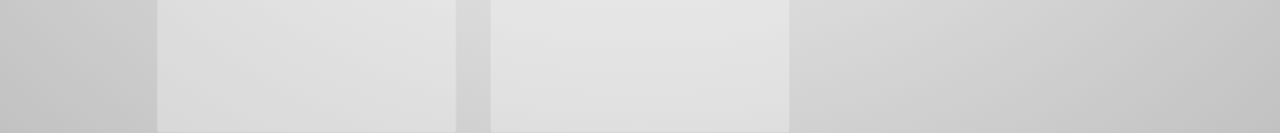
==== commit decace0b: "Add chapter Responsive Enabling to presentation" ====
--- a/uuid/presentation/index.html
+++ b/uuid/presentation/index.html
@@ -164,9 +164,14 @@
         It will not be rotated or scaled.
        
     -->
-    <div id="bored" class="step slide" data-x="-1000" data-y="-1500">
+    <div class="step" data-x="-500" data-y="-2000" data-scale="3">
+        <p>Responsive Enabling</p>
+    </div>
+
+    <div id="bored" class="step slide" data-x="-1500" data-y="-1500">
         <q>Responsive Enabling</q>
 	<p>Je nach Auswahl werden relevante Optionen aus- bzw. eingeblendet.</p>
+	<p>Die weitere Auswahlmöglichkeiten sind jederzeit sichtbar</p>
     </div>
 
     <!--
@@ -184,12 +189,17 @@
         Using classic `id`-based links like `#step-2` makes these links usable also in fallback mode.
         
     -->
-    <div class="step slide" data-x="0" data-y="-1500">
-        <q>Don't you think that presentations given <strong>in modern browsers</strong> shouldn't <strong>copy the limits</strong> of 'classic' slide decks?</q>
-    </div>
-
-    <div class="step slide" data-x="1000" data-y="-1500">
-        <q>Would you like to <strong>impress your audience</strong> with <strong>stunning visualization</strong> of your talk?</q>
+    <div class="step slide" data-x="-500" data-y="-1500">
+        <q>Anwendung</q>
+	<p>Schrittweise Aktivierung des UI, ohne den Benutzer von Seite zu Seite zu schicken </p>
+	<p>Das gesamte Interface ist stabild und nicht dynamisch nach jedem Schritt</p>
+    </div>
+
+    <div class="step slide" data-x="500" data-y="-1500">
+        <q>Warum verwenden</q>
+	<p>Der Benutzer wird durch das Interface geleitet</p>
+	<p>UI selbst erzählt: Falls ich Checkbox anwähle, muss ich folgende Informationen eingeben</p>
+	<p>Der Benutzer kann die abgewählten Optionen nicht verstellen. Dies führt zu weniger Fehlermeldungen</p>
     </div>
 
     <!--
@@ -202,10 +212,9 @@
         down (4 times) to make it back to its correct size.
         
     -->
-    <div id="title" class="step" data-x="0" data-y="0" data-scale="4">
-        <span class="try">then you should try</span>
-        <h1>impress.js<sup>*</sup></h1>
-        <span class="footnote"><sup>*</sup> no rhyme intended</span>
+    <div id="title" class="step" data-x="1500" data-y="-1500" data-scale="1">
+        <q>Beispiel Browser disabled</q>
+        <span class="footnote"><img src="responsiveenabling1.png"/></span>
     </div>
 
     <!--
@@ -216,14 +225,9 @@
         element should be rotated by 90 degrees clockwise.
         
     -->
-    <div id="its" class="step" data-x="850" data-y="3000" data-rotate="90" data-scale="5">
-        <p>It's a <strong>presentation tool</strong> <br/>
-        inspired by the idea behind <a href="http://prezi.com">prezi.com</a> <br/>
-        and based on the <strong>power of CSS3 transforms and transitions</strong> in modern browsers.</p>
-    </div>
-
-    <div id="big" class="step" data-x="3500" data-y="2100" data-rotate="180" data-scale="6">
-        <p>visualize your <b>big</b> <span class="thoughts">thoughts</span></p>
+    <div id="its" class="step" data-x="2500" data-y="-1500">
+	<q>Beispiel Browser enabled</q>
+        <img src="responsiveenabling2.png" />
     </div>
 
     <!--
@@ -235,8 +239,8 @@
         positioned far away from us (by 3000px).
         
     -->
-    <div id="tiny" class="step" data-x="2825" data-y="2325" data-z="-3000" data-rotate="300" data-scale="1">
-        <p>and <b>tiny</b> ideas</p>
+    <div class="step" data-x="-500" data-y="1000" data-scale="3">
+        <p>Grid of equals</p>
     </div>
 
     <!--
@@ -259,21 +263,16 @@
         Only one current step has the `present` class.
         
     -->
-    <div id="ing" class="step" data-x="3500" data-y="-850" data-rotate="270" data-scale="6">
-        <p>by <b class="positioning">positioning</b>, <b class="rotating">rotating</b> and <b class="scaling">scaling</b> them on an infinite canvas</p>
-    </div>
-
-    <div id="imagination" class="step" data-x="6700" data-y="-300" data-scale="6">
-        <p>the only <b>limit</b> is your <b class="imagination">imagination</b></p>
-    </div>
-
-    <div id="source" class="step" data-x="6300" data-y="2000" data-rotate="20" data-scale="4">
-        <p>want to know more?</p>
-        <q><a href="http://github.com/bartaz/impress.js">use the source</a>, Luke!</q>
-    </div>
-
-    <div id="one-more-thing" class="step" data-x="6000" data-y="4000" data-scale="2">
-        <p>one more thing...</p>
+    <div class="step slide" data-x="-1500" data-y="1500" data-scale="1">
+        <q>Bla bla bla</q>
+    </div>
+
+    <div class="step slide" data-x="-500" data-y="1500" data-scale="1">
+        <q>Bla bla bla2</q>
+    </div>
+
+    <div class="step" data-x="2500" data-y="0" data-scale="10">
+        <q>Design Patterns</q>
     </div>
 
     <!--
@@ -288,11 +287,11 @@
         as `data-rotate` (these two are basically aliases).
         
     -->
-    <div id="its-in-3d" class="step" data-x="6200" data-y="4300" data-z="-100" data-rotate-x="-40" data-rotate-y="10" data-scale="2">
+<!--    <div id="its-in-3d" class="step" data-x="6200" data-y="4300" data-z="-100" data-rotate-x="-40" data-rotate-y="10" data-scale="2">
         <p><span class="have">have</span> <span class="you">you</span> <span class="noticed">noticed</span> <span class="its">it's</span> <span class="in">in</span> <b>3D<sup>*</sup></b>?</p>
         <span class="footnote">* beat that, prezi ;)</span>
     </div>
-
+-->
     <!--
         
         So to make a summary of all the possible attributes used to position presentation steps, we have:
@@ -308,8 +307,8 @@
         CSS transfrom docs: https://developer.mozilla.org/en/CSS/transform
         
     -->
-    <div id="overview" class="step" data-x="3000" data-y="1500" data-scale="10">
-    </div>
+    <!--<div id="overview" class="step" data-x="2000" data-y="0" data-scale="6">
+    </div>-->
 
 </div>
 
@@ -337,7 +336,7 @@
     Just sayin' ;)
     
 -->
-<div class="hint">
+<!--<div class="hint">
     <p>Use a spacebar or arrow keys to navigate</p>
 </div>
 <script>
@@ -345,7 +344,7 @@
     document.querySelector(".hint").innerHTML = "<p>Tap on the left or right to navigate</p>";
 }
 </script>
-
+-->
 <!--
     
     Last, but not least.
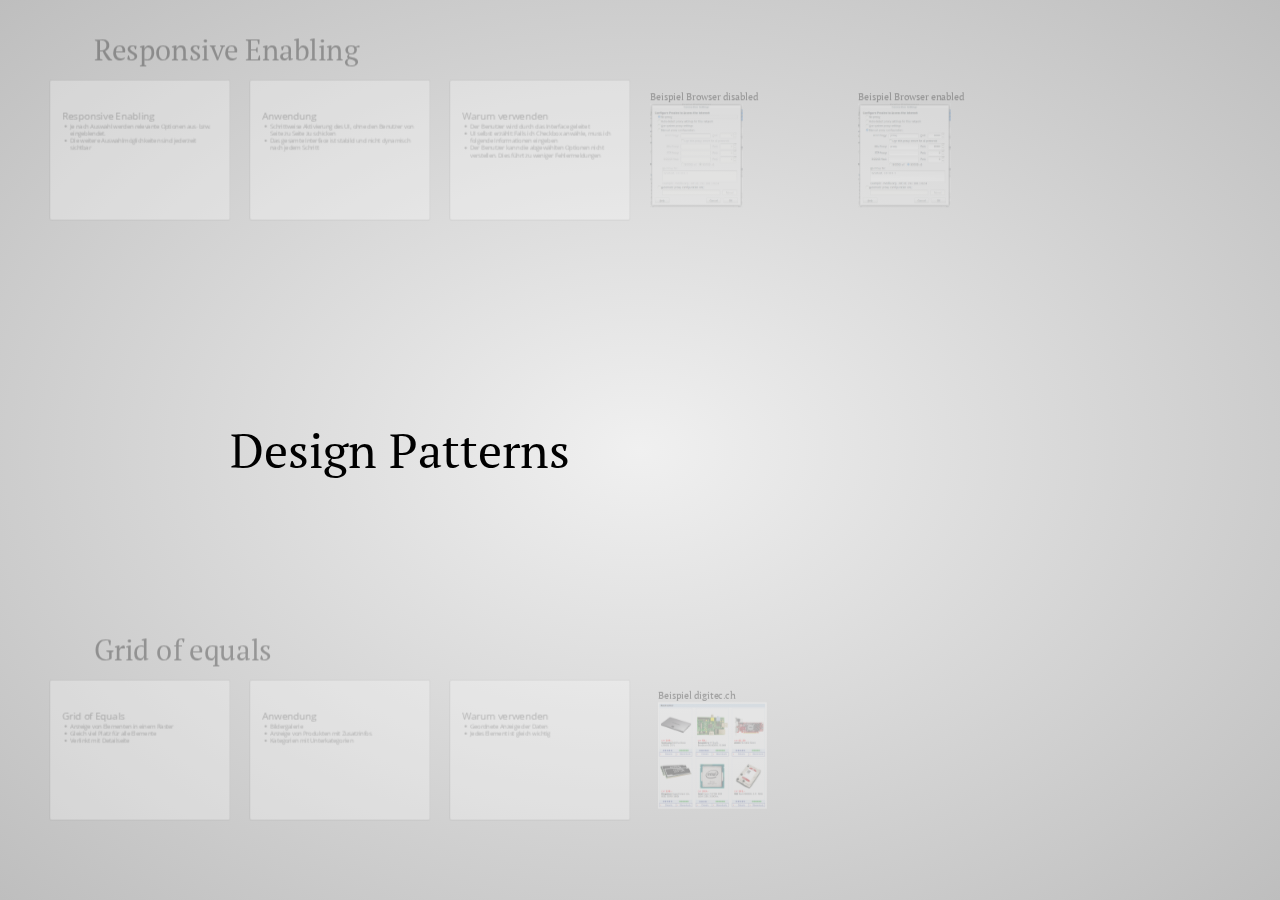
==== commit a8c7c48a: "Presentation updated." ====
--- a/uuid/presentation/index.html
+++ b/uuid/presentation/index.html
@@ -68,10 +68,7 @@
     <meta charset="utf-8" />
     <meta name="viewport" content="width=1024" />
     <meta name="apple-mobile-web-app-capable" content="yes" />
-    <title>impress.js | presentation tool based on the power of CSS3 transforms and transitions in modern browsers | by Bartek Szopka @bartaz</title>
-    
-    <meta name="description" content="impress.js is a presentation tool based on the power of CSS3 transforms and transitions in modern browsers and inspired by the idea behind prezi.com." />
-    <meta name="author" content="Bartek Szopka" />
+    <title>Design Patterns</title>
 
     <link href="http://fonts.googleapis.com/css?family=Open+Sans:regular,semibold,italic,italicsemibold|PT+Sans:400,700,400italic,700italic|PT+Serif:400,700,400italic,700italic" rel="stylesheet" />
 
@@ -147,6 +144,9 @@
 -->
 <div id="impress">
 
+    <div class="step" data-x="1000" data-y="0" data-scale="5">
+        <q>Design Patterns</q>
+    </div>
     <!--
         
         Here is where interesting thing start to happen.
@@ -170,8 +170,10 @@
 
     <div id="bored" class="step slide" data-x="-1500" data-y="-1500">
         <q>Responsive Enabling</q>
-	<p>Je nach Auswahl werden relevante Optionen aus- bzw. eingeblendet.</p>
-	<p>Die weitere Auswahlmöglichkeiten sind jederzeit sichtbar</p>
+	<ul>
+    <li>Je nach Auswahl werden relevante Optionen aus- bzw. eingeblendet.</li>
+	<li>Die weitere Auswahlmöglichkeiten sind jederzeit sichtbar</li>
+    </ul>
     </div>
 
     <!--
@@ -191,15 +193,19 @@
     -->
     <div class="step slide" data-x="-500" data-y="-1500">
         <q>Anwendung</q>
-	<p>Schrittweise Aktivierung des UI, ohne den Benutzer von Seite zu Seite zu schicken </p>
-	<p>Das gesamte Interface ist stabild und nicht dynamisch nach jedem Schritt</p>
+    <ul>
+	<li>Schrittweise Aktivierung des UI, ohne den Benutzer von Seite zu Seite zu schicken </li>
+	<li>Das gesamte Interface ist stabild und nicht dynamisch nach jedem Schritt</li>
+    </ul>
     </div>
 
     <div class="step slide" data-x="500" data-y="-1500">
         <q>Warum verwenden</q>
-	<p>Der Benutzer wird durch das Interface geleitet</p>
-	<p>UI selbst erzählt: Falls ich Checkbox anwähle, muss ich folgende Informationen eingeben</p>
-	<p>Der Benutzer kann die abgewählten Optionen nicht verstellen. Dies führt zu weniger Fehlermeldungen</p>
+        <ul>
+	<li>Der Benutzer wird durch das Interface geleitet</li>
+	<li>UI selbst erzählt: Falls ich Checkbox anwähle, muss ich folgende Informationen eingeben</li>
+	<li>Der Benutzer kann die abgewählten Optionen nicht verstellen. Dies führt zu weniger Fehlermeldungen</li>
+    </ul>
     </div>
 
     <!--
@@ -225,7 +231,7 @@
         element should be rotated by 90 degrees clockwise.
         
     -->
-    <div id="its" class="step" data-x="2500" data-y="-1500">
+    <div class="step" data-x="2500" data-y="-1500">
 	<q>Beispiel Browser enabled</q>
         <img src="responsiveenabling2.png" />
     </div>
@@ -243,38 +249,38 @@
         <p>Grid of equals</p>
     </div>
 
-    <!--
-        
-        This step here doesn't introduce anything new when it comes to data attributes, but you
-        should notice in the demo that some words of this text are being animated.
-        It's a very basic CSS transition that is applied to the elements when this step element is
-        reached.
-        
-        At the very beginning of the presentation all step elements are given the class of `future`.
-        It means that they haven't been visited yet.
-        
-        When the presentation moves to given step `future` is changed to `present` class name.
-        That's how animation on this step works - text moves when the step has `present` class.
-        
-        Finally when the step is left the `present` class is removed from the element and `past`
-        class is added.
-        
-        So basically every step element has one of three classes: `future`, `present` and `past`.
-        Only one current step has the `present` class.
-        
-    -->
+
     <div class="step slide" data-x="-1500" data-y="1500" data-scale="1">
-        <q>Bla bla bla</q>
+        <q>Grid of Equals</q>
+        <ul>
+        <li>Anzeige von Elementen in einem Raster</li>
+        <li>Gleich viel Platz für alle Elemente</li>
+        <li>Verlinkt mit Detailseite</li>
+        </ul>
     </div>
 
     <div class="step slide" data-x="-500" data-y="1500" data-scale="1">
-        <q>Bla bla bla2</q>
-    </div>
-
-    <div class="step" data-x="2500" data-y="0" data-scale="10">
-        <q>Design Patterns</q>
-    </div>
-
+        <q>Anwendung</q>
+        <ul>
+        <li>Bildergalerie</li>
+        <li>Anzeige von Produkten mit Zusatzinfos</li>
+        <li>Kategorien mit Unterkategorien</li>
+        </ul>
+    </div>
+
+    <div class="step slide" data-x="500" data-y="1500" data-scale="1">
+        <q>Warum verwenden</q>
+        <ul>
+        <li>Geordnete Anzeige der Daten</li>
+        <li>Jedes Element ist gleich wichtig</li>
+        </ul>
+    </div>
+
+
+    <div class="step" data-x="1500" data-y="1500">
+    <q>Beispiel digitec.ch</q>
+        <img src="gridofequals.png" />
+    </div>
     <!--
         
         And the last one shows full power and flexibility of impress.js.
--- a/uuid/presentation/css/impress-demo.css
+++ b/uuid/presentation/css/impress-demo.css
@@ -58,7 +58,8 @@
     line-height: 1;
 }
 ol, ul {
-    list-style: none;
+    /*list-style: none;*/
+    margin-left: 40px;
 }
 blockquote, q {
     quotes: none;
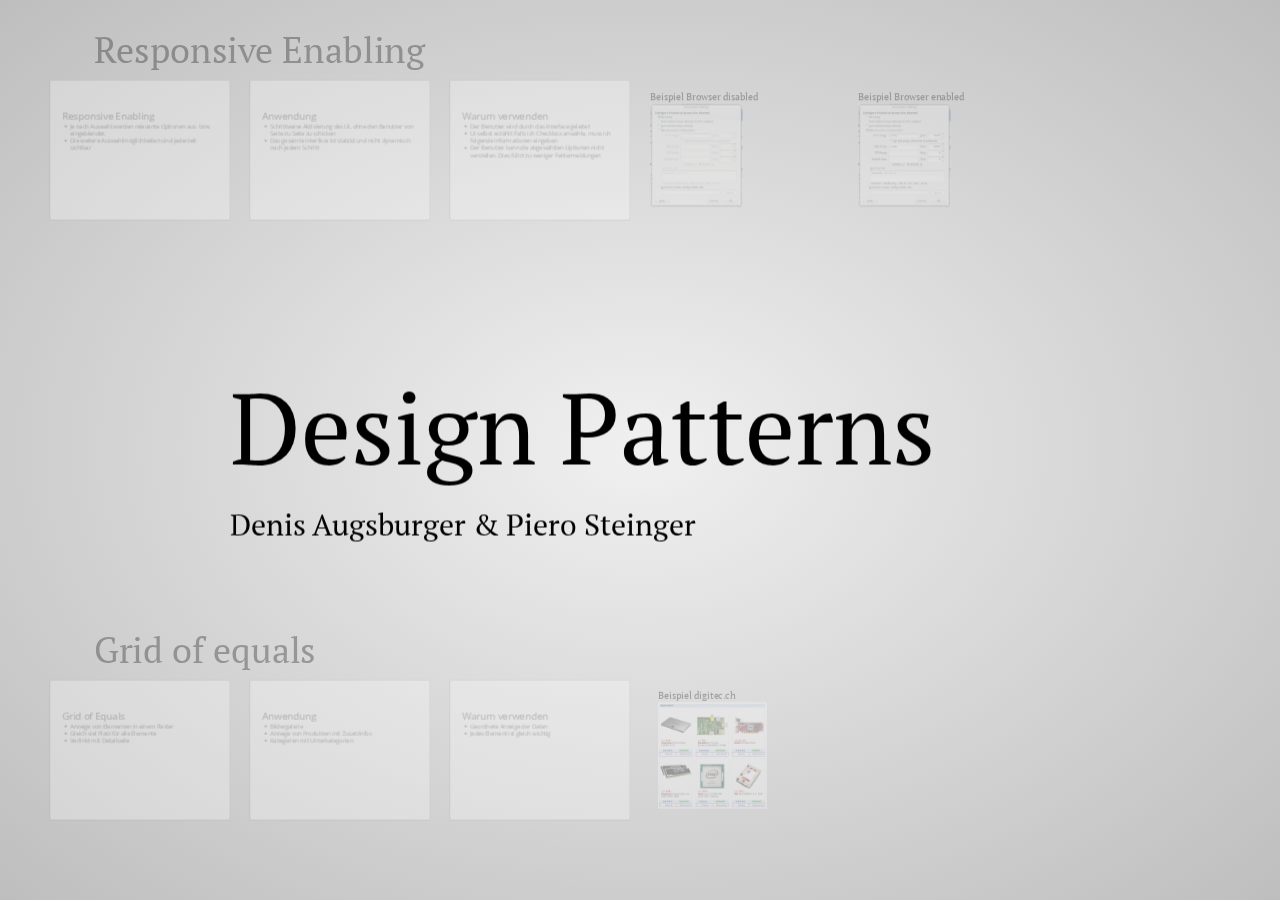
==== commit 3b75fc74: "moar changes" ====
--- a/uuid/presentation/index.html
+++ b/uuid/presentation/index.html
@@ -145,7 +145,8 @@
 <div id="impress">
 
     <div class="step" data-x="1000" data-y="0" data-scale="5">
-        <q>Design Patterns</q>
+        <h1 style="font-size:100px">Design Patterns</h1>
+		<p style="font-size:30px">Denis Augsburger & Piero Steinger</p>
     </div>
     <!--
         
@@ -165,7 +166,7 @@
        
     -->
     <div class="step" data-x="-500" data-y="-2000" data-scale="3">
-        <p>Responsive Enabling</p>
+        <p style="font-size:60px">Responsive Enabling</p>
     </div>
 
     <div id="bored" class="step slide" data-x="-1500" data-y="-1500">
@@ -246,7 +247,7 @@
         
     -->
     <div class="step" data-x="-500" data-y="1000" data-scale="3">
-        <p>Grid of equals</p>
+        <p style="font-size:60px">Grid of equals</p>
     </div>
 
 
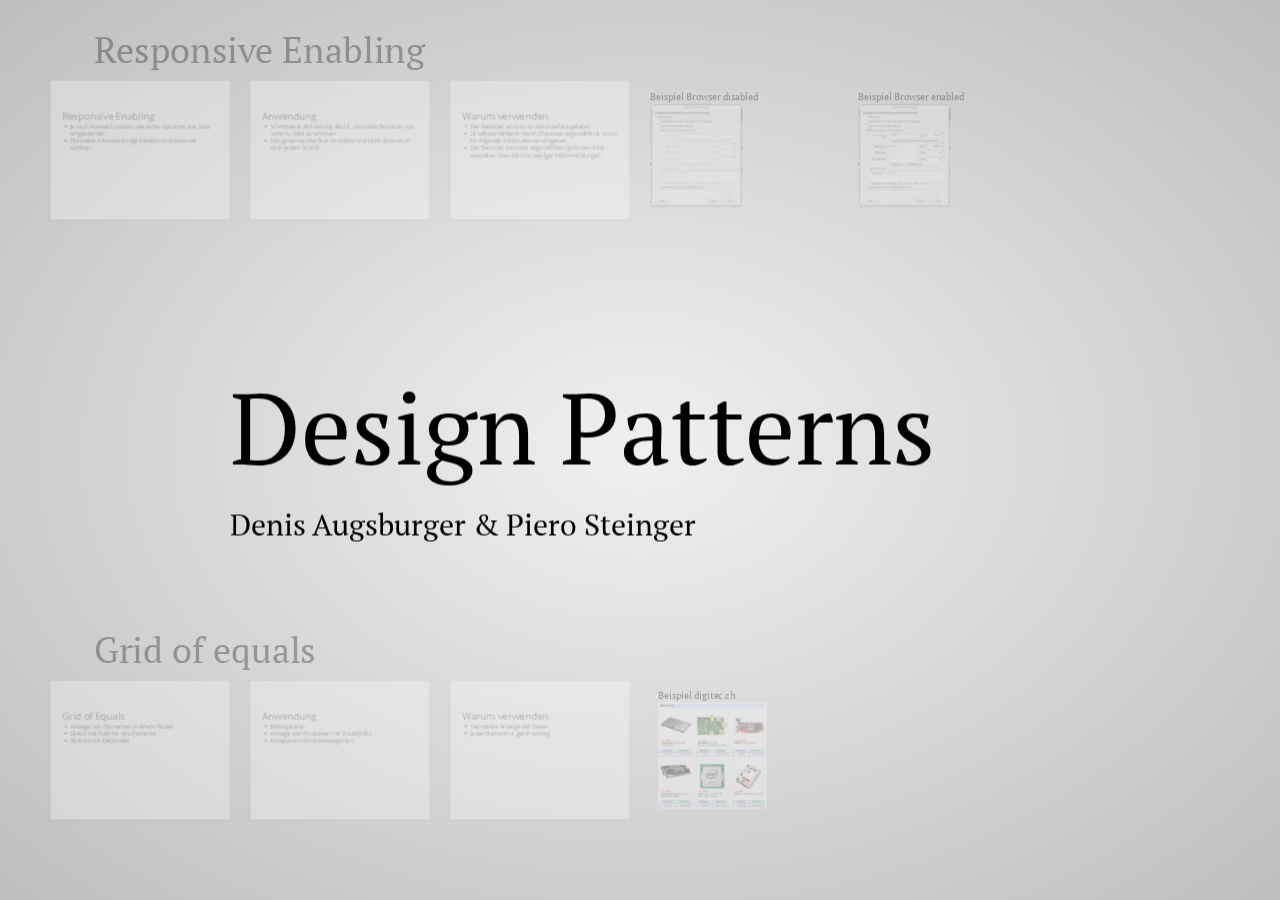
==== commit 4e3c7c15: "update presi" ====
--- a/uuid/presentation/index.html
+++ b/uuid/presentation/index.html
@@ -204,7 +204,7 @@
         <q>Warum verwenden</q>
         <ul>
 	<li>Der Benutzer wird durch das Interface geleitet</li>
-	<li>UI selbst erzählt: Falls ich Checkbox anwähle, muss ich folgende Informationen eingeben</li>
+	<li>UI selbsterzählend: Wenn Checkbox angewählt ist, muss ich folgende Informationen eingeben</li>
 	<li>Der Benutzer kann die abgewählten Optionen nicht verstellen. Dies führt zu weniger Fehlermeldungen</li>
     </ul>
     </div>
